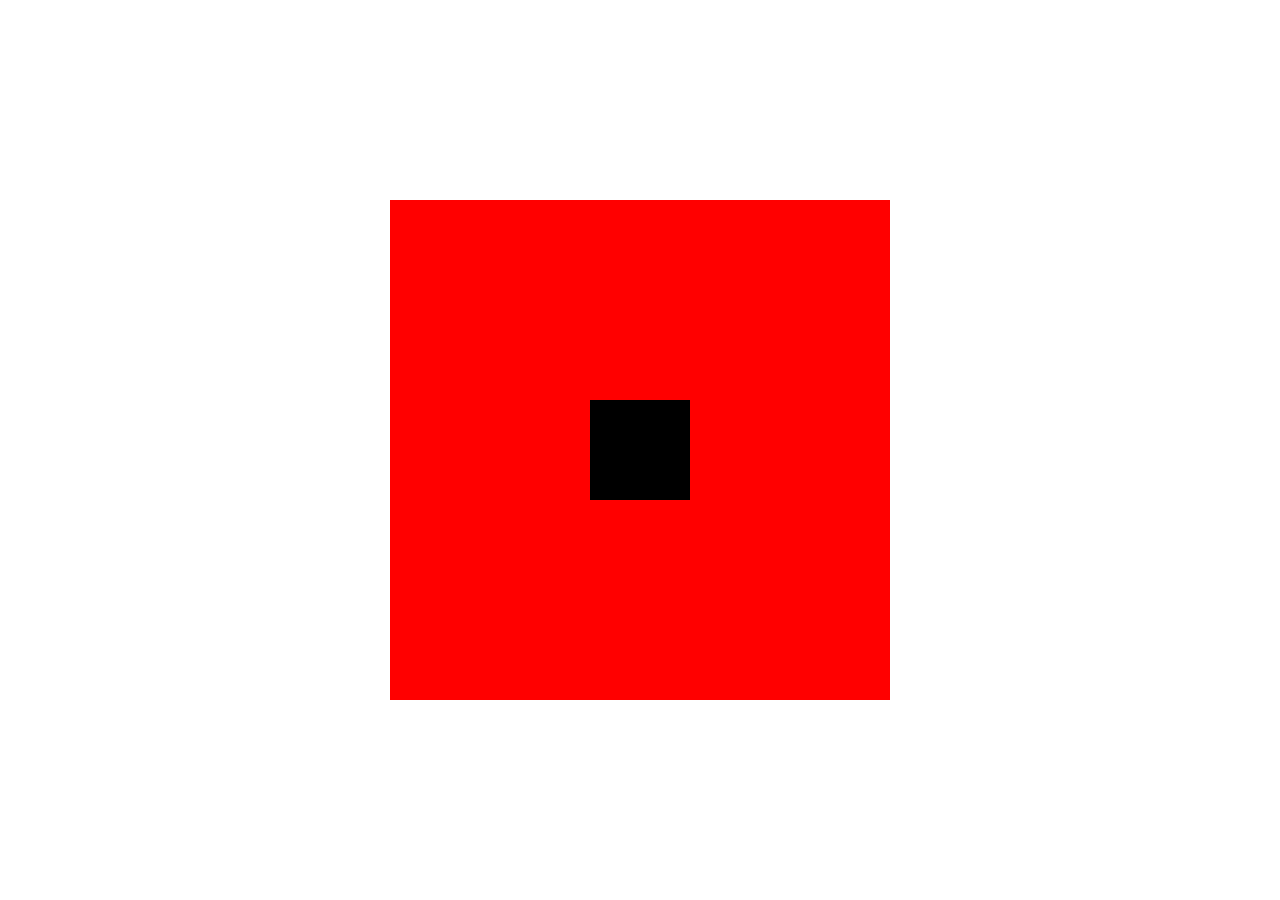
==== index.html @ f02ed76d "init commit" ====
<!DOCTYPE html>
<html lang="en">
  <head>
    <meta charset="UTF-8" />
    <meta name="viewport" content="width=device-width, initial-scale=1.0" />
    <title>Centrar div</title>
    <link rel="stylesheet" href="./index.css">
  </head>
  <body>
    <div class="centered-div">
        <div class="centered-small-div">

        </div>
    </div>
  </body>
</html>
---- index.css ----
body{
    margin: auto;
    width: 100%;
    height: 100vh;
    position: relative;
    display: flex;
}
.centered-div {
  width: 500px;
  height: 500px;
  display: flex;
  margin: auto;
  justify-content: center;

  background-color: red;
}
.centered-small-div {
  width: 100px;
  height: 100px;
  display: flex;
  margin: auto;
  justify-content: center;

  background-color: black;
}
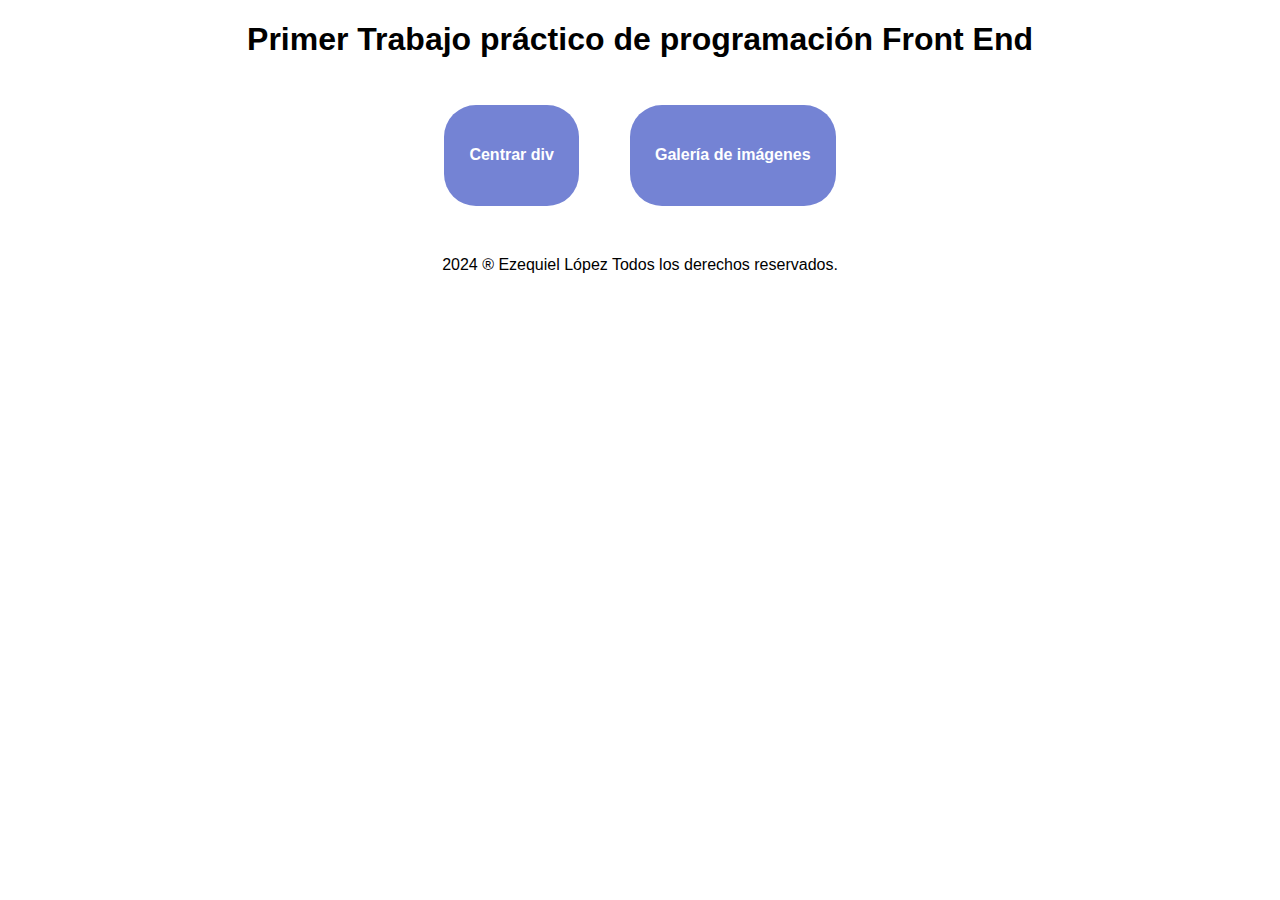
==== commit 0ebfdf0c: "added title" ====
--- a/index.html
+++ b/index.html
@@ -3,14 +3,27 @@
   <head>
     <meta charset="UTF-8" />
     <meta name="viewport" content="width=device-width, initial-scale=1.0" />
-    <title>Centrar div</title>
-    <link rel="stylesheet" href="./index.css">
+    <title>Tp 1 - Front End</title>
+    <link rel="stylesheet" href="./public/css/index.css" />
+    <link rel="icon" href="./public/img/favicon.ico" type="image/x-icon" />
+
+    <link rel="icon" href="./public/img/favicon.ico" type="image/png" />
+
+    <link rel="icon" href="./public/img/favicon.ico" type="image/svg+xml" />
   </head>
   <body>
-    <div class="centered-div">
-        <div class="centered-small-div">
+    <h1 class="index-title">
+      Primer Trabajo práctico de programación Front End
+    </h1>
 
-        </div>
+    <div class="content-buttons">
+      <a href="/center-div.html" class="nav-button"><p>Centrar div</p></a>
+      <a href="/image-gallery.html" class="nav-button"
+        ><p>Galería de imágenes</p></a
+      >
     </div>
+    <footer class="footer">
+      2024 ® Ezequiel López Todos los derechos reservados.
+    </footer>
   </body>
 </html>
--- a/public/css/index.css
+++ b/public/css/index.css
@@ -0,0 +1,99 @@
+* {
+  font-family: "Gill Sans", "Gill Sans MT", Calibri, "Trebuchet MS", sans-serif;
+}
+.index-title {
+  text-align: center;
+  color: #000;
+}
+.container {
+  position: relative;
+
+  display: flex;
+  justify-content: center;
+  margin: auto;
+}
+.content-buttons {
+  display: flex;
+  justify-content: center;
+}
+.custom-body {
+  height: 100vh;
+  width: 100%;
+  display: flex;
+  flex-direction: column;
+  justify-content: center;
+  text-align: center;
+}
+.centered-div {
+  width: 500px;
+  height: 500px;
+  display: flex;
+  margin: auto;
+  justify-content: center;
+
+  background-color: red;
+}
+.centered-small-div {
+  width: 100px;
+  height: 100px;
+  display: flex;
+  margin: auto;
+  justify-content: center;
+
+  background-color: black;
+}
+
+.nav-button {
+  padding: 2%;
+  margin: 2%;
+  width: auto;
+
+  display: flex;
+  flex-direction: column;
+  border-radius: 2rem;
+  text-decoration: none;
+  background-color: rgb(116, 131, 212);
+}
+.nav-button p {
+  color: white;
+  height: 100%;
+
+  justify-content: center;
+  text-align: center;
+  font-weight: bold;
+}
+
+.gallery-box {
+  position: relative;
+  display: grid;
+  width: 100%;
+  height: 100%;
+  grid-template-columns: repeat(6, auto);
+  grid-gap: 10px;
+}
+.gallery-item {
+  grid-column: 1fr;
+  grid-row: 1;
+  position: relative;
+  display: flex;
+}
+.gallery-item img {
+  position: relative;
+  width: 300px;
+  border-radius: 1rem;
+  height: 500px;
+  background-size: contain;
+  transition: all;
+}
+
+.gallery-image:hover {
+  box-shadow: 1px 6px 20px 0.5px black;
+  transition: ease-in 200ms;
+}
+.footer{
+    text-align: center;
+    padding: 2%;
+    color: #000;
+    font-weight: 400;
+
+}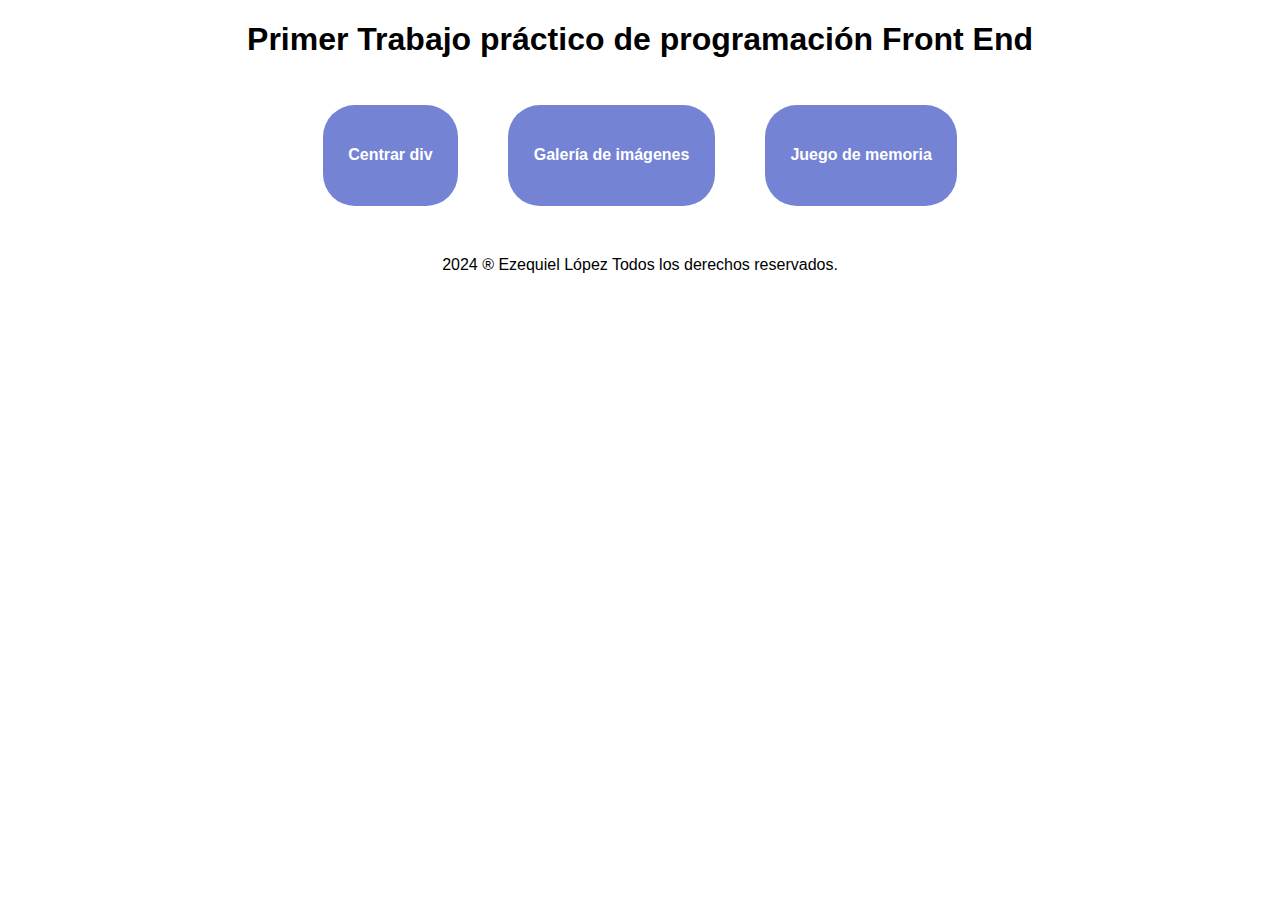
==== commit a9b87b6a: "Added memory-game" ====
--- a/index.html
+++ b/index.html
@@ -21,6 +21,9 @@
       <a href="/image-gallery.html" class="nav-button"
         ><p>Galería de imágenes</p></a
       >
+      <a href="/memory-game.html" class="nav-button"
+        ><p>Juego de memoria</p></a
+      >
     </div>
     <footer class="footer">
       2024 ® Ezequiel López Todos los derechos reservados.
--- a/public/css/index.css
+++ b/public/css/index.css
@@ -5,6 +5,7 @@
   text-align: center;
   color: #000;
 }
+
 .container {
   position: relative;
 
@@ -77,6 +78,28 @@
   position: relative;
   display: flex;
 }
+.where-is {
+  display: flex;
+  flex-direction: column;
+  margin: auto;
+}
+.where-is .gallery-item img {
+  width: 150px;
+  height: 200px;
+}
+.cover img {
+  background-color: red;
+  box-sizing: border-box;
+  border: solid 1px black;
+  position: relative;
+  width: 300px;
+  height: 500px;
+  border-radius: 1rem;
+  background-size: contain;
+  cursor: pointer;
+  transition: all 0.3s ease; /* Añade una transición suave */
+  filter: brightness(0); /* Oscurece la imagen */
+}
 .gallery-item img {
   position: relative;
   width: 300px;
@@ -90,10 +113,9 @@
   box-shadow: 1px 6px 20px 0.5px black;
   transition: ease-in 200ms;
 }
-.footer{
-    text-align: center;
-    padding: 2%;
-    color: #000;
-    font-weight: 400;
-
-}+.footer {
+  text-align: center;
+  padding: 2%;
+  color: #000;
+  font-weight: 400;
+}
